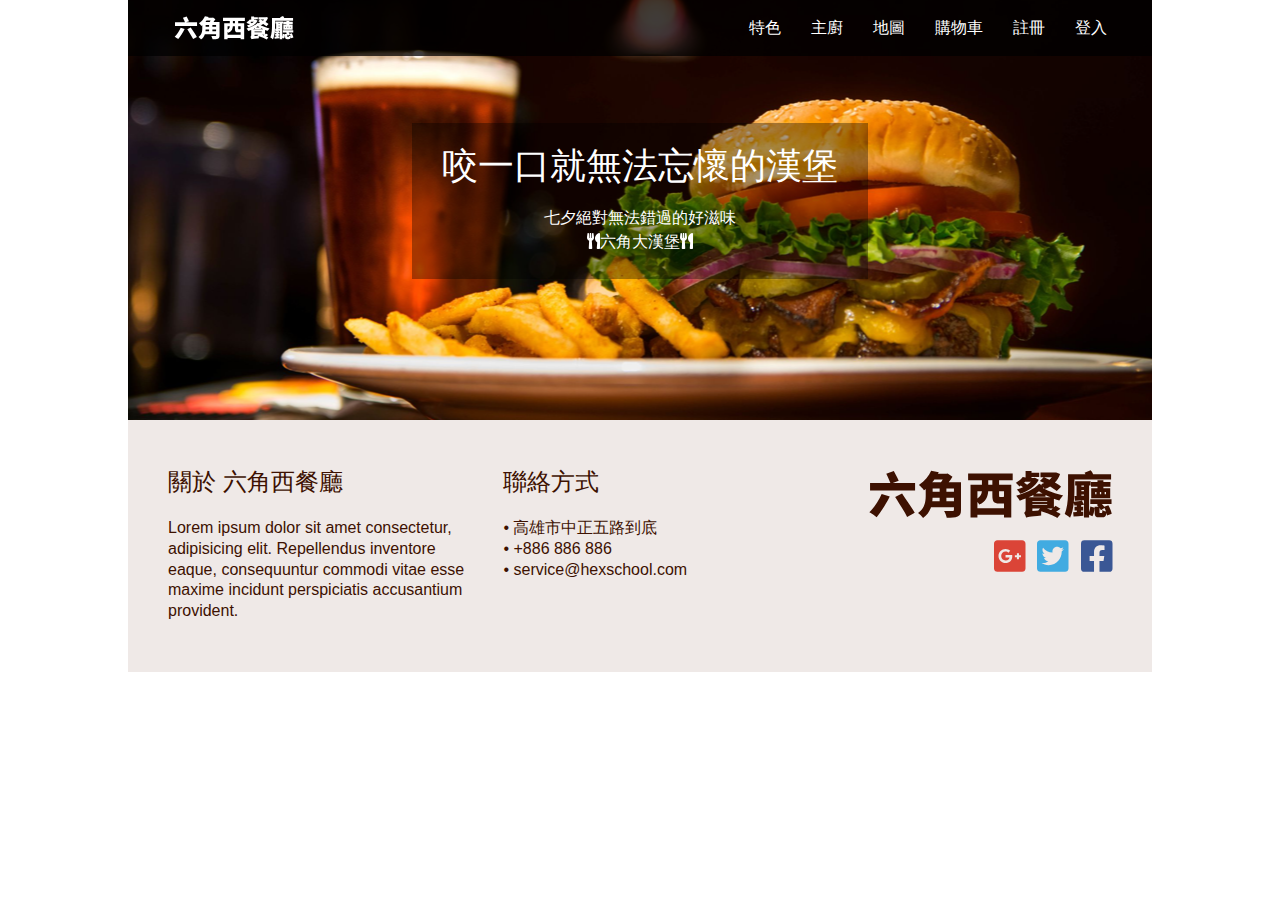
==== cart.html @ 52b11732 "add login.html" ====
<!DOCTYPE html>
<html lang="en">
<head>
    <meta charset="UTF-8">
    <meta http-equiv="X-UA-Compatible" content="IE=edge">
    <meta name="viewport" content="width=device-width, initial-scale=1.0">
    <title>六角西餐廳(RWD work)</title>
    <link rel="stylesheet" href="css/all.css">
    <script src="js/all.min.js"></script>
    <script src="js/jquery-3.1.1.min.js"></script>
    <script src="js/all.js"></script>
</head>
<body>
    <div class="wrap">
        <div class="header">
            <div class="nav">
                <h1 class="logo"><a href="index.html">六角西餐廳</a></h1>
                <ul class="menu">
                    <li><a href="index.html#f">特色</a></li>
                    <li><a href="index.html#c">主廚</a></li>
                    <li><a href="index.html#m">地圖</a></li>
                    <li><a href="#">購物車</a></li>
                    <li><a href="register.html">註冊</a></li>
                    <li><a href="login.html">登入</a></li>
                </ul>
                <a class="hamburger" href="#"><i class="fas fa-bars"></i></a>
                <!-- <i class="fas fa-chevron-down"></i> -->
            </div>
            <div class="contain">
                <div>
                    <h2>咬一口就<br>無法忘懷的漢堡</h2>
                    <p>
                        七夕絕對無法錯過的好滋味<br>
                        <i class="fas fa-utensils"></i>六角大漢堡<i class="fas fa-utensils"></i>
                    </p>
                </div>
            </div>
        </div>

        <div class="footer">
            <div class="info">
                <div>
                    <h3>關於 六角西餐廳</h3>
                    <p>Lorem ipsum dolor sit amet consectetur, adipisicing elit. Repellendus inventore eaque, consequuntur commodi vitae esse maxime incidunt perspiciatis accusantium provident.</p>
                </div>
                <div>
                    <h3>聯絡方式</h3>
                    <p>
                        •	高雄市中正五路到底<br>
                        •	+886 886 886<br>
                        •	service@hexschool.com
                    </p>
                </div>
            </div>
            <div>
                <h2><a href="index.html">六角西餐廳</a></h2>
                <ul class="social">
                    <li class="gplus"><a href="#"><i class="fab fa-google-plus-square"></i></a></li>
                    <li class="twitter"><a href="#"><i class="fab fa-twitter-square"></i></a></li>
                    <li class="facebook"><a href="#"><i class="fab fa-facebook-square"></i></a></li>
                </ul>
            </div>
        </div>
    </div>
</body>
</html>
---- css/all.css ----
/* reset css */
/* http://meyerweb.com/eric/tools/css/reset/ 
   v2.0 | 20110126
   License: none (public domain)
*/

html, body, div, span, applet, object, iframe,
h1, h2, h3, h4, h5, h6, p, blockquote, pre,
a, abbr, acronym, address, big, cite, code,
del, dfn, em, img, ins, kbd, q, s, samp,
small, strike, strong, sub, sup, tt, var,
b, u, i, center,
dl, dt, dd, ol, ul, li,
fieldset, form, label, legend,
table, caption, tbody, tfoot, thead, tr, th, td,
article, aside, canvas, details, embed, 
figure, figcaption, footer, header, hgroup, 
menu, nav, output, ruby, section, summary,
time, mark, audio, video {
	margin: 0;
	padding: 0;
	border: 0;
	font-size: 100%;
	font: inherit;
	vertical-align: baseline;
}
/* HTML5 display-role reset for older browsers */
article, aside, details, figcaption, figure, 
footer, header, hgroup, menu, nav, section {
	display: block;
}
body {
	line-height: 1;
}
ol, ul {
	list-style: none;
}
blockquote, q {
	quotes: none;
}
blockquote:before, blockquote:after,
q:before, q:after {
	content: '';
	content: none;
}
table {
	border-collapse: collapse;
	border-spacing: 0;
}
a{
	text-decoration: none;
}
/* rwd img css，可當作是 CSS Reset 其中一個 */
img{
  max-width: 100%;
  height: auto;
}
/* 全域 border box */
*,*::before,*::after{
  box-sizing: border-box;
}
/* reset css end */


/* common */
.wrap{
    max-width: 1024px;
    margin: 0 auto;
    font-family: Microsoft JhengHei, arial, helvetica, sans-serif;
    font-size: 16px;
    color: #3D1101;;
}
p{
    line-height: 1.3;
}


/* header */
.header{
    height: 420px;
    background: url(../images/header_desktop.png);
    background-position: center center;
    background-repeat: no-repeat;
}
.nav{
    background: rgba(0,0,0,0.75);
    display: flex;
    justify-content: space-between;
    align-items: center;
    padding: 0 30px;
    margin-bottom: 67px;
}

.logo a{
    display: block;
    width: 120px;
    height: 24px;
    margin: 16px;
    background: url(../images/logo_w@svg.svg);
    background-size: contain;
    text-indent: 101%;
    white-space: nowrap;
    overflow: hidden;
}

.menu{
    display: flex;
}
.menu li a{
    display: block;
    color: #FFFFFF;
    padding: 20px 15px;
}
/* 隱藏下拉式選單 */
.hamburger{
    font-size: 24px;
    padding: 0px 20px;
    display: none;
}
@media (max-width:768px){
    .nav{
        padding: 0;
    }
}

@media (max-width:767px) {
    .menu{
        /* 隱藏選單 */
        max-height: 0px;
        overflow: hidden;
        z-index: 100;
        flex-direction: column;
        text-align: right;
        position: absolute;
        top: 54px;
        left: 0;
        right: 0;
        background: #0a0a0a;
        transition: max-height 1s;
    }
    .menu li{
        border-bottom: 1px dashed #FFFFFF;
    }
    .menu li a:hover{
        background-color: rgba(255,0,0,0.3);
    }
    .menu li a:active{
        background-color: rgba(255,0,0,0.8);
    }
    .hamburger{
        display: block;
        color: #FFFFFF;
    }
    .menu-show .menu{
        max-height: 500px;
    }

}
.contain{
    display: flex;
    justify-content: center;
    color: #FFFFFF;
}
.contain>div{
    background: rgba(0,0,0,0.35);
    padding: 20px 30px;
}

.contain h2{
    font-size: 36px;
    margin-bottom: 16px;
    text-align: center;
    line-height: 1.3;
}
.contain h2 br{
    display: none;
}
.contain p{
    text-align: center;
    line-height: 1.5;
    margin-bottom: 5px;
}

@media (max-width: 569px) {
    .header{
        background: url(../images/header_mobile.png);
    }
    .contain>div{
        padding: 20px 6px;
        margin: 0 10px;
    }
}
@media (max-width: 450px) {
    .contain h2 br{
        display: block;
    }
}
@media (max-width: 320px) {
    .header{
        background-position-x: -110px;
        background-repeat: no-repeat;
    }
}


/* main */
html{
    scroll-behavior: smooth;
}

.feature{
    background-color: #efe9e7;
    padding: 50px 0;
}
.feature h3{
    font-size: 20px;
    text-align: center;
    line-height: 1.5;
    margin-bottom: 40px;
}
.feature .hr_l{
    background-color: #979797;
    height: 2px;
    border: none;
    position: relative;
    top: 33px;
    width: 460px;
    margin: 0 auto;
}
.feature .hr_s{
    background-color: #efe9e7;
    height: 2px;
    border: none;
    position: relative;
    top: 31px;
    width: 225px;
    margin: 0 auto;
}

.feature ul{
    display: flex;
    justify-content: center;
}

.feature li{
    display: flex;
    flex-wrap: wrap;
    justify-content: center;
    align-content: flex-start;
    max-width: 25%;
    margin: 0 30px;
}

.feature li img{
    border-radius: 50%;
    margin-bottom: 20px;
}

.feature h4{
    font-size: 18px;
    margin-bottom: 20px;
}

@media (max-width: 767px) {
    .feature h3{
        margin-bottom: 15px;
    }
    .feature hr{
        display: none;
    }
    .feature ul{
        flex-wrap: wrap;
    }
    .feature li{
        max-width: 100%;
        flex-direction: column;
        align-items: center;
        margin: 15px 30px;
    }
    .feature img{
        width: 200px;
        height: 200px;
    };
}

.chef{
    background-color: #3d1101;
    color: #efe9e7;
    display: flex;
    padding: 0 40px;
}
.chef_pic{
    background-image: url(../images/main_chef_brown.png);
    background-repeat: no-repeat;
    background-position: right;
    width: 470px;
    height: 460px;
    margin-right: 25px;
    text-indent: 101%;
    white-space: nowrap;
    overflow: hidden;
}

.chef_intro{
    display: flex;
    flex-wrap: wrap;
    align-content: center;
    width: 380px;
}

.chef h3{
    font-size: 20px;
    margin-bottom: 10px;
}
.chef h4{
    margin-bottom: 20px;
}

@media (max-width:768px) {
    .chef{
        padding: 0 30px 0 10px;
    }
}
@media (max-width: 767px) {
    .chef{
        flex-wrap: wrap;
        justify-content: center;
        padding: 0;
    }
    .chef_pic{
        margin-right: 0;
    }
    .chef_intro{
        width: 100%;
        padding: 30px;
    }
}

.customer{
    background-color: #efe9e7;
    padding: 50px 30px;
}
.customer h3{
    font-size: 24px;
    text-align: center;
    margin-bottom: 40px;
}
.customer ul{
    display: flex;
    justify-content: center;
}
.customer li{
    display: flex;
    align-items: baseline;
    margin: 0 10px;
}

.customer .c1, .customer .c2, .customer .c3{
    background-repeat: no-repeat;
    flex: 0 0;
    flex-basis: 67px;
    line-height: 67px;
    border-radius: 50%;
    text-indent: 101%;
    white-space: nowrap;
    overflow: hidden;
    margin-right: 15px;
}
.c1{
    background-image: url(../images/avatar_1.png);
}
.c2{
    background-image: url(../images/avatar_2.png);
}
.c3{
    background-image: url(../images/avatar_3.png);
}

.customer .c_exp{
    flex-grow: 1;
}
.c_exp p:nth-child(1){
    line-height: 67px;
    font-size: 18px;
}
.c_exp p:nth-child(2){
    margin-bottom: 16px;
}
.c_exp p:nth-child(3){
    text-align: right;
}
@media (max-width:768px){
    .customer{
        padding: 50px 0;
    }
}
@media (max-width: 767px) {
    .customer{
        padding: 50px 0 20px 0;
    }
    .customer ul{
        flex-wrap: wrap;
    }
    .customer li{
        margin-bottom: 30px;
    }
}

.reservation{
    background-color: rgba(250,250,250,0.7);
    padding: 50px 10px;
}
.reservation h3{
    font-size: 24px;
    text-align: center;
    line-height: 1.4;
    margin-bottom: 50px;
}
.reservation>div{
    display: flex;
    justify-content: center;
    font-size: 14px;
}
.map{
    background-image: url(../images/Map.png);
    background-repeat: no-repeat;
    background-position: left;
    flex-basis: 460px;
    /* width: 460px; */
    height: 386px;
    margin-right: 20px;
    text-indent: 101%;
    white-space: nowrap;
    overflow: hidden;
}
.re_info{
    flex-basis: 460px;
    position: relative;
}
.re_info p{
    margin-bottom: 12px;
}
.re_info>input[type="text"], .re_info>input[type="tel"],
.re_info>input[type="email"], .re_info>input[type="number"]{
    width: 100%;
    height: 32px;
    padding-left: 14px;
    margin-bottom: 12px;
}
.y_n{
    display: flex;
    align-items: center;
}
.y_n input[type="radio"]{
    width: 16px;
    height: 16px;
    margin: 0 36px 0 6px;
}
.sum{
    position: absolute;
    bottom: 0;
    right: 0;
    text-align: right;
}
.sum input{
    width: 70px;
    height: 32px;
    color: #FFFFFF;
    border-radius: 3px;
    border: 0px;
    margin-left: 10px;
}
.sum .cancel{
    background: rgba(0,0,0,0.35);
}
.sum .send{
    background: #F56C23;
}
.sum .cancel:active{
    background: rgba(0,0,0,0.7);
}
.sum .send:active{
    background: #d40000;
}
@media (max-width: 767px) {
    .reservation>div{
        flex-wrap: wrap;
    }
    .map{
        margin-right: 0;
        margin-bottom: 30px;
    }
    .re_info{
        height: 400px;
    }
}


/* footer */
.footer{
    display: flex;
    justify-content: space-between;
    background-color: #efe9e7;
    padding: 50px 40px;
}
.info{
    display: flex;
}
.info div{
    max-width: 45%;
    margin-right: 20px;
}
.info h3{
    font-size: 24px;
    margin-bottom: 24px;
}

.footer h2 a{
    display: block;
    background-image: url(../images/logo_l@svg.svg);
    width: 243px;
    height: 48px;
    margin-bottom: 20px;
    text-indent: 101%;
    white-space: nowrap;
    overflow: hidden;
}

.social{
    display: flex;
    justify-content: flex-end;
    font-size: 36px;
}

.social a{
    display: block;
}
.social .gplus a{
    color: #DB4437;
    margin-right: 12px;
}
.social .twitter a{
    color: #41abe1;
    margin-right: 12px;
}
.social .facebook a{
    color: #3a5795;
}

@media (max-width:768px){
    .footer{
        padding: 50px 10px;
    }
}
@media (max-width: 767px) {
    .footer{
        flex-wrap: wrap;
        justify-content: flex-end;
    }
    .info{
        flex-wrap: wrap;
    }
    .info div{
        max-width: 100%;
        margin-right: 0px;
        margin-bottom: 30px;
    }
    .info h3{
        margin-bottom: 16px;
    }
}


.login{
    background-color: #efe9e7;
    padding: 50px 0 10px 0;
    /* margin: 0 auto; */
}
.login>h2{
    background-image: url(../images/logo_l@svg.svg);
    width: 243px;
    height: 48px;
    margin-bottom: 20px;
    text-indent: 101%;
    white-space: nowrap;
    overflow: hidden;
    margin: 0 auto 5px auto;
}
.login>p{
    font-size: 20px;
    font-weight: bold;
    text-align: center;
    margin-bottom: 35px;
}

.login>div{
    width: 300px;
    margin: 0 auto;
    border-top: 3px solid #FF5E45;
    box-shadow: 3px 3px 4px 0px rgba(0,0,0,0.16);
    padding: 15px;
    /* margin-bottom: 10px; */
}
.login h3{
    font-size: 18px;
    font-weight: bold;
    text-align: center;
    /* margin-bottom: 16px; */
}
.login>div>p{
    font-size: 16px;
    line-height: 1.5;
    margin-top: 15px;
}
.login>div>input{
    width: 100%;
    height: 32px;
    padding-left: 10px;
}
.login>div>a{
    display: block;
    font-size: 14px;
    color: #FF5E45;
    margin-bottom: 30px;
    line-height: 1.3;
}
.login_summit{
    display: flex;
    justify-content: space-between;
}
.login_summit input{
    width: 125px;
    height: 32px;
    color: #FFFFFF;
    border-radius: 3px;
    border: 0px;
}
.login_summit .login_cancel{
    background: rgba(0,0,0,0.35);
}
.login_summit .login_send{
    background: #F56C23;
}
.login_summit .login_cancel:active{
    background: rgba(0,0,0,0.7);
}
.login_summit .login_send:active{
    background: #d40000;
}
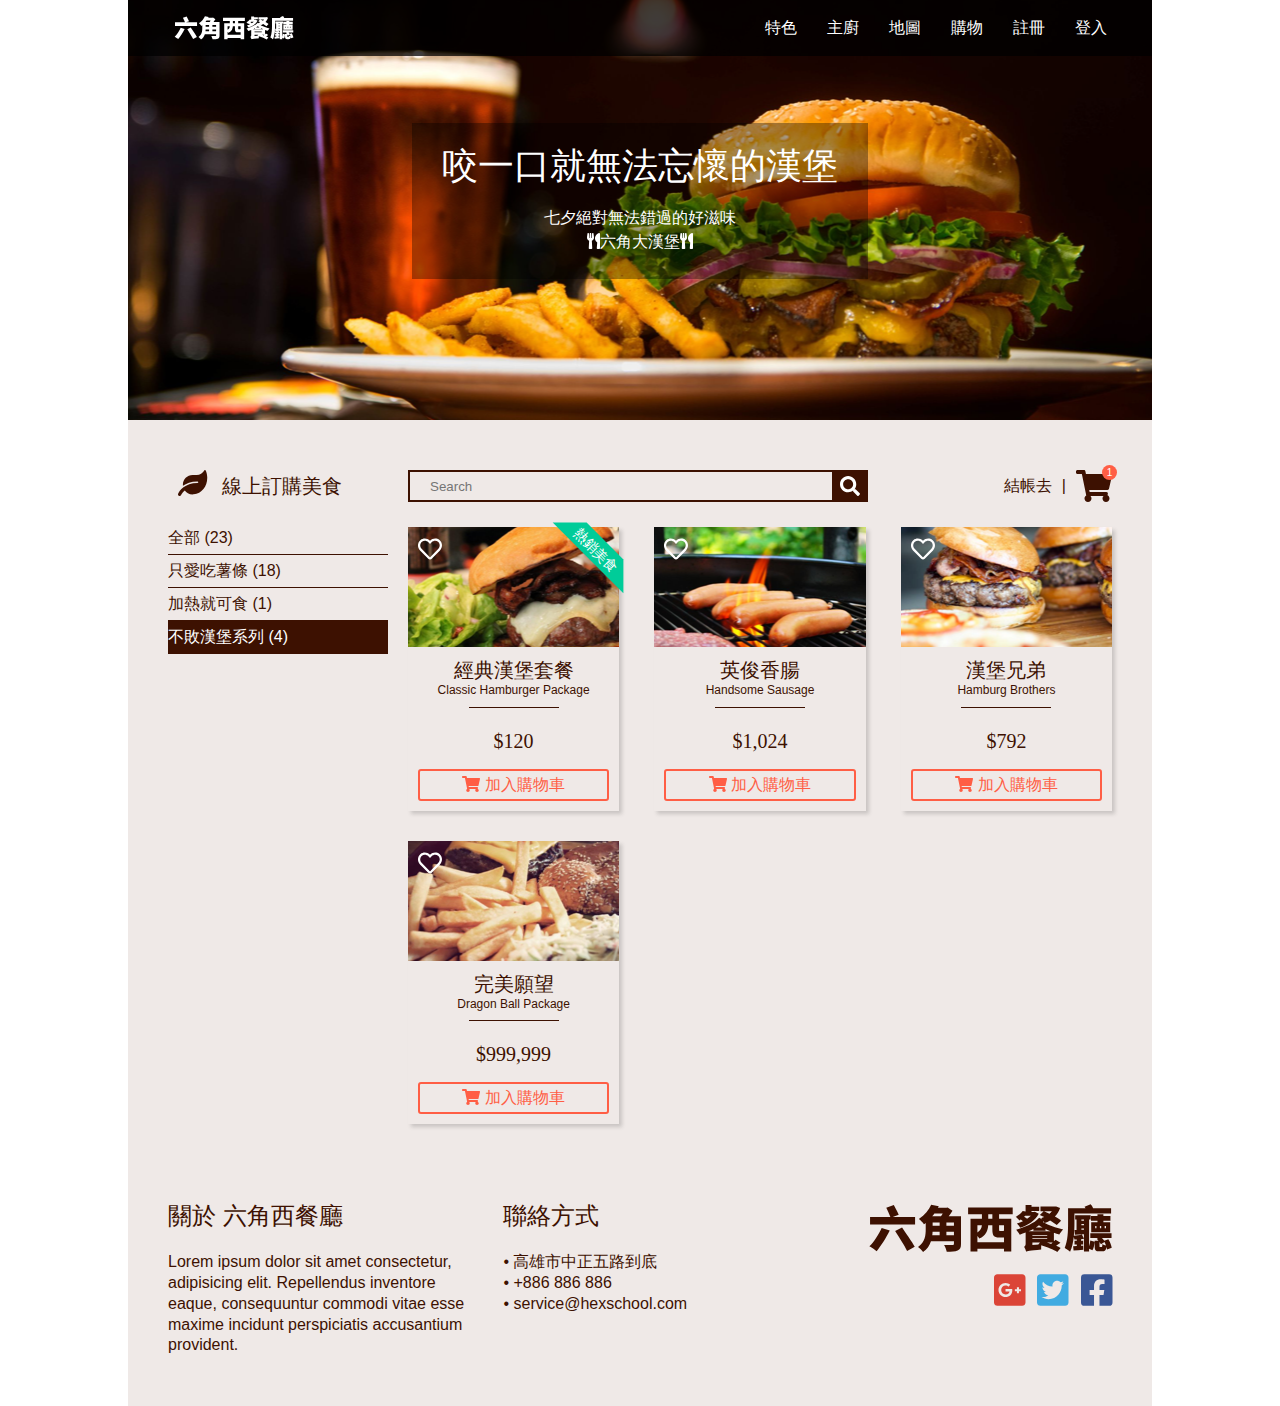
==== commit 731bc6b0: "update all pages" ====
--- a/cart.html
+++ b/cart.html
@@ -19,7 +19,7 @@
                     <li><a href="index.html#f">特色</a></li>
                     <li><a href="index.html#c">主廚</a></li>
                     <li><a href="index.html#m">地圖</a></li>
-                    <li><a href="#">購物車</a></li>
+                    <li><a href="#">購物</a></li>
                     <li><a href="register.html">註冊</a></li>
                     <li><a href="login.html">登入</a></li>
                 </ul>
@@ -36,7 +36,73 @@
                 </div>
             </div>
         </div>
-
+        <div class="cart">
+            <div class="cart-inner-l">
+                <h3><i class="fas fa-leaf"></i>線上訂購美食</h3>
+                <ul>
+                    <li><a href="#">全部 (23)</a></li>
+                    <li><a href="#">只愛吃薯條 (18)</a></li>
+                    <li><a href="#">加熱就可食 (1)</a></li>
+                    <li><a class="clicked" href="#">不敗漢堡系列 (4)</a></li>
+                </ul>
+            </div>
+            <div class="cart-inner-r">
+                <div class="search-checkout-area">
+                    <div class="search">
+                        <input type="text" placeholder="Search">
+                        <span><i class="fas fa-search"></i></span>
+                    </div>
+                    <div class="checkout">
+                        <span>結帳去</span>
+                        <span>|</span>
+                        <span class="fa-layers fa-fw">
+                            <i class="fas fa-shopping-cart fa-2x"></i>
+                            <span class="fa-layers-counter">1</span>
+                        </span>
+                    </div>
+                </div>
+                <div class="items-area">
+                    <ul>
+                        <li class="itemcard hot">
+                            <div class="pic p1">經典漢堡套餐</div>
+                            <h4>經典漢堡套餐</h4>
+                            <h5>Classic Hamburger Package</h5>
+                            <hr>
+                            <p>$120</p>
+                            <a href="#"><i class="fas fa-shopping-cart"></i> 加入購物車</a>
+                            <i class="far fa-heart"></i>
+                        </li>
+                        <li class="itemcard">
+                            <div class="pic p2">英俊香腸</div>
+                            <h4>英俊香腸</h4>
+                            <h5>Handsome Sausage</h5>
+                            <hr>
+                            <p>$1,024</p>
+                            <a href="#"><i class="fas fa-shopping-cart"></i> 加入購物車</a>
+                            <i class="far fa-heart"></i>
+                        </li>
+                        <li class="itemcard">
+                            <div class="pic p3">漢堡兄弟</div>
+                            <h4>漢堡兄弟</h4>
+                            <h5>Hamburg Brothers</h5>
+                            <hr>
+                            <p>$792</p>
+                            <a href="#"><i class="fas fa-shopping-cart"></i> 加入購物車</a>
+                            <i class="far fa-heart"></i>
+                        </li>
+                        <li class="itemcard">
+                            <div class="pic p4">完美願望</div>
+                            <h4>完美願望</h4>
+                            <h5>Dragon Ball Package</h5>
+                            <hr>
+                            <p>$999,999</p>
+                            <a href="#"><i class="fas fa-shopping-cart"></i> 加入購物車</a>
+                            <i class="far fa-heart"></i>
+                        </li>
+                    </ul>
+                </div>
+            </div>
+        </div>
         <div class="footer">
             <div class="info">
                 <div>
--- a/css/all.css
+++ b/css/all.css
@@ -446,6 +446,9 @@
     height: 32px;
     padding-left: 14px;
     margin-bottom: 12px;
+    border: 1px solid #CCCCCC;
+    box-shadow: inset 0px 1px 0px 0px #ECECEC;
+    border-radius: 3px;
 }
 .y_n{
     display: flex;
@@ -580,7 +583,6 @@
     background-image: url(../images/logo_l@svg.svg);
     width: 243px;
     height: 48px;
-    margin-bottom: 20px;
     text-indent: 101%;
     white-space: nowrap;
     overflow: hidden;
@@ -616,6 +618,9 @@
     width: 100%;
     height: 32px;
     padding-left: 10px;
+    border: 1px solid #CCCCCC;
+    box-shadow: inset 0px 1px 0px 0px #ECECEC;
+    border-radius: 3px;
 }
 .login>div>a{
     display: block;
@@ -646,4 +651,358 @@
 }
 .login_summit .login_send:active{
     background: #d40000;
+}
+
+
+.register{
+    background-color: #efe9e7;
+    padding: 50px 0 10px 0;
+    /* margin: 0 auto; */
+}
+.register>h2{
+    background-image: url(../images/logo_l@svg.svg);
+    width: 243px;
+    height: 48px;
+    text-indent: 101%;
+    white-space: nowrap;
+    overflow: hidden;
+    margin: 0 auto 5px auto;
+}
+.register>p{
+    font-size: 20px;
+    font-weight: bold;
+    text-align: center;
+    margin-bottom: 35px;
+}
+.register>div{
+    width: 620px;
+    margin: 0 auto;
+    border-top: 3px solid #FF5E45;
+    box-shadow: 3px 3px 4px 0px rgba(0,0,0,0.16);
+    padding: 15px;
+}
+.register h3{
+    width: 100%;
+    font-size: 18px;
+    font-weight: bold;
+    text-align: center;
+    margin-bottom: 16px;
+}
+.regi_area{
+    display: flex;
+    justify-content: space-between;
+}
+.regi_area>div{
+    width: 285px;
+}
+
+.regi_info>p{
+    font-size: 16px;
+    line-height: 1.5;
+}
+.regi_info>input{
+    width: 100%;
+    height: 32px;
+    padding-left: 10px;
+    border: 1px solid #CCCCCC;
+    box-shadow: inset 0px 1px 0px 0px #ECECEC;
+    border-radius: 3px;
+}
+.regi_info>a{
+    display: block;
+    font-size: 14px;
+    color: #FF5E45;
+    margin-bottom: 30px;
+    line-height: 1.3;
+}
+.regi_info>div{
+    text-align: right;
+}
+.regi_info .regi_send{
+    width: 125px;
+    height: 32px;
+    color: #FFFFFF;
+    border-radius: 3px;
+    border: 0px;
+}
+.regi_info .regi_send{
+    background: #F56C23;
+}
+.regi_info .regi_send:active{
+    background: #d40000;
+}
+@media (max-width:767px) {
+    .register>div{
+        width: 90%;
+    }
+    .regi_area{
+        flex-wrap: wrap;
+    }
+    .regi_area>div{
+        width: 100%;
+    }
+    .regi_info{
+        margin-top: 20px;
+    }
+}
+
+.cart{
+    background-color: #efe9e7;
+    padding: 50px 40px 0 40px;
+    display: flex;
+}
+.cart-inner-l{
+    width: 220px;
+    margin-right: 20px;
+}
+.cart-inner-l h3{
+    font-size: 20px;
+    line-height: 32px;
+    margin-bottom: 20px;
+}
+.cart-inner-l .fa-leaf{
+    font-size: 26px;
+    margin-left: 10px;
+    margin-right: 15px;
+}
+.cart-inner-l li{
+    border-bottom: 1px solid #3D1101;
+    line-height: 32px;
+}
+.cart-inner-l li a{
+    display: block;
+    color: #3D1101;
+}
+.cart-inner-l li a:hover{
+    color: #FFFFFF;
+    background-color: #3D1101;
+}
+.cart-inner-l .clicked{
+    color: #FFFFFF;
+    background-color: #3D1101;
+}
+
+.cart-inner-r{
+    flex-grow: 1;
+}
+.cart-inner-r .search-checkout-area{
+    max-width: 100%;
+    display: flex;
+    justify-content: space-between;
+    align-items: center;
+    margin-bottom: 25px;
+}
+.search-checkout-area .search{
+    position: relative;
+    display: flex;
+    align-items: center;
+}
+.search{
+    width: 460px;
+}
+.search input{
+    width: 100%;
+    height: 32px;
+    border: 2px solid #3D1101;
+    background-color: #efe9e7;
+    padding-left: 20px;
+}
+.search span{
+    position: absolute;
+    right: 0;
+    width: 36px;
+    height: 32px;
+    color: #FFFFFF;
+    background-color: #3D1101;
+    display: flex;
+    justify-content: center;
+    align-items: center;
+}
+.search .fa-search{
+    font-size: 20px;
+}
+
+.checkout{
+    display: flex;
+    align-items: center;
+}
+.checkout>:nth-child(2){
+    margin: 0 10px;
+}
+.checkout .fa-layers{
+    width: 36px;
+    height: 32px;
+}
+.checkout .fa-layers-counter{
+    background-color: #FF5E45;
+    font-size: 2.5em;
+    right: -5px;
+    top: -5px;
+}
+
+.items-area ul{
+    display: flex;
+    flex-wrap: wrap;
+    justify-content: space-between;
+}
+.itemcard{
+    position: relative;
+    width: 30%;
+    box-shadow: 3px 3px 4px 0px rgba(0,0,0,0.16);
+    margin-bottom: 30px;
+}
+.hot::before{
+    border-color: transparent transparent #00CC99 transparent ;
+    border-style: solid solid solid solid;
+    border-width: 24px;
+    content: "";
+    height: 0px;
+    width: 100px;
+    transform: rotate(-315deg);
+    position: absolute;
+    top: -10px;
+    right: -36px;
+}
+.hot::after{
+    position: absolute;
+    content: "熱銷美食";
+    top: 16px;
+    right: -5px;
+    color: #FFFFFF;
+    transform: rotate(-315deg);
+    font-size: 14px;
+}
+
+.itemcard .pic{
+    background-repeat: no-repeat;
+    background-position: center;
+    height: 120px;
+    text-indent: 101%;
+    white-space: nowrap;
+    overflow: hidden;
+    margin: 0 auto 10px auto;
+}
+.itemcard .p1{
+    background-image: url(../images/product_1.png);
+}
+.itemcard .p2{
+    background-image: url(../images/product_2.png);
+}
+.itemcard .p3{
+    background-image: url(../images/product_3.png);
+}
+.itemcard .p4{
+    background-image: url(../images/product_4.png);
+}
+
+.itemcard>h4{
+    font-size: 20px;
+    line-height: 1.3;
+    text-align: center;
+}
+.itemcard>h5{
+    font-size: 12px;
+    line-height: 1.3;
+    text-align: center;
+}
+.itemcard>hr{
+    border: none;
+    background-color: #3D1101;
+    width: 90px;
+    height: 1px;
+    margin-top: 8px;
+    margin-bottom: 20px;
+}
+.itemcard>p{
+    font-family: Roboto-Light;
+    font-size: 20px;
+    text-align: center;
+    margin-bottom: 15px;
+}
+.itemcard>a{
+    color: #FF5E45;
+    text-align: center;
+    line-height: 1.75;
+    display: block;
+    border: 2px solid #FF5E45;
+    border-radius: 3px;
+    margin: 0 10px 10px 10px;
+}
+.itemcard>a:hover{
+    color: #FFFFFF;
+    background-color: #FF5E45;
+}
+
+.itemcard .fa-heart{
+    font-size: 24px;
+    color: #FFFFFF;
+    position: absolute;
+    top: 10px;
+    left: 10px;
+    cursor: pointer;
+    font-weight: bold;
+}
+
+@media (max-width: 1000px) {
+    .cart{
+        flex-direction: column;
+    }
+    .cart-inner-l{
+        width: 100%;
+    }
+    .cart-inner-l ul{
+        display: flex;
+        margin-bottom: 20px;
+    }
+    .cart-inner-l li{
+        flex-grow: 1;
+        text-align: center;
+        margin: 0 20px;
+    }
+}
+@media (max-width:767px) {
+    .cart-inner-l li{
+        margin: 0 5px;
+    }
+    .search{
+        width: 50%;
+    }
+    .itemcard{
+        width: 45%;
+    }
+}
+@media (max-width:568px) {
+    .cart{
+        padding: 50px 10px 0 10px;
+    }
+    .cart-inner-l ul{
+        flex-direction: column;
+    }
+    .cart-inner-l li{
+        text-align: left;
+        margin: 0;
+    }
+    .search-checkout-area{
+        flex-direction: column;
+    }
+    .search{
+        width: 100%;
+        margin-bottom: 20px;
+    }
+    .checkout{
+        width: 100%;
+        justify-content: flex-end;
+    }
+    .items-area ul{
+        justify-content: space-around;
+    }
+    .itemcard{
+        width: 80%;
+    }
+}
+@media (max-width:414px) {
+    .itemcard{
+        width: 100%;
+    }
+    
 }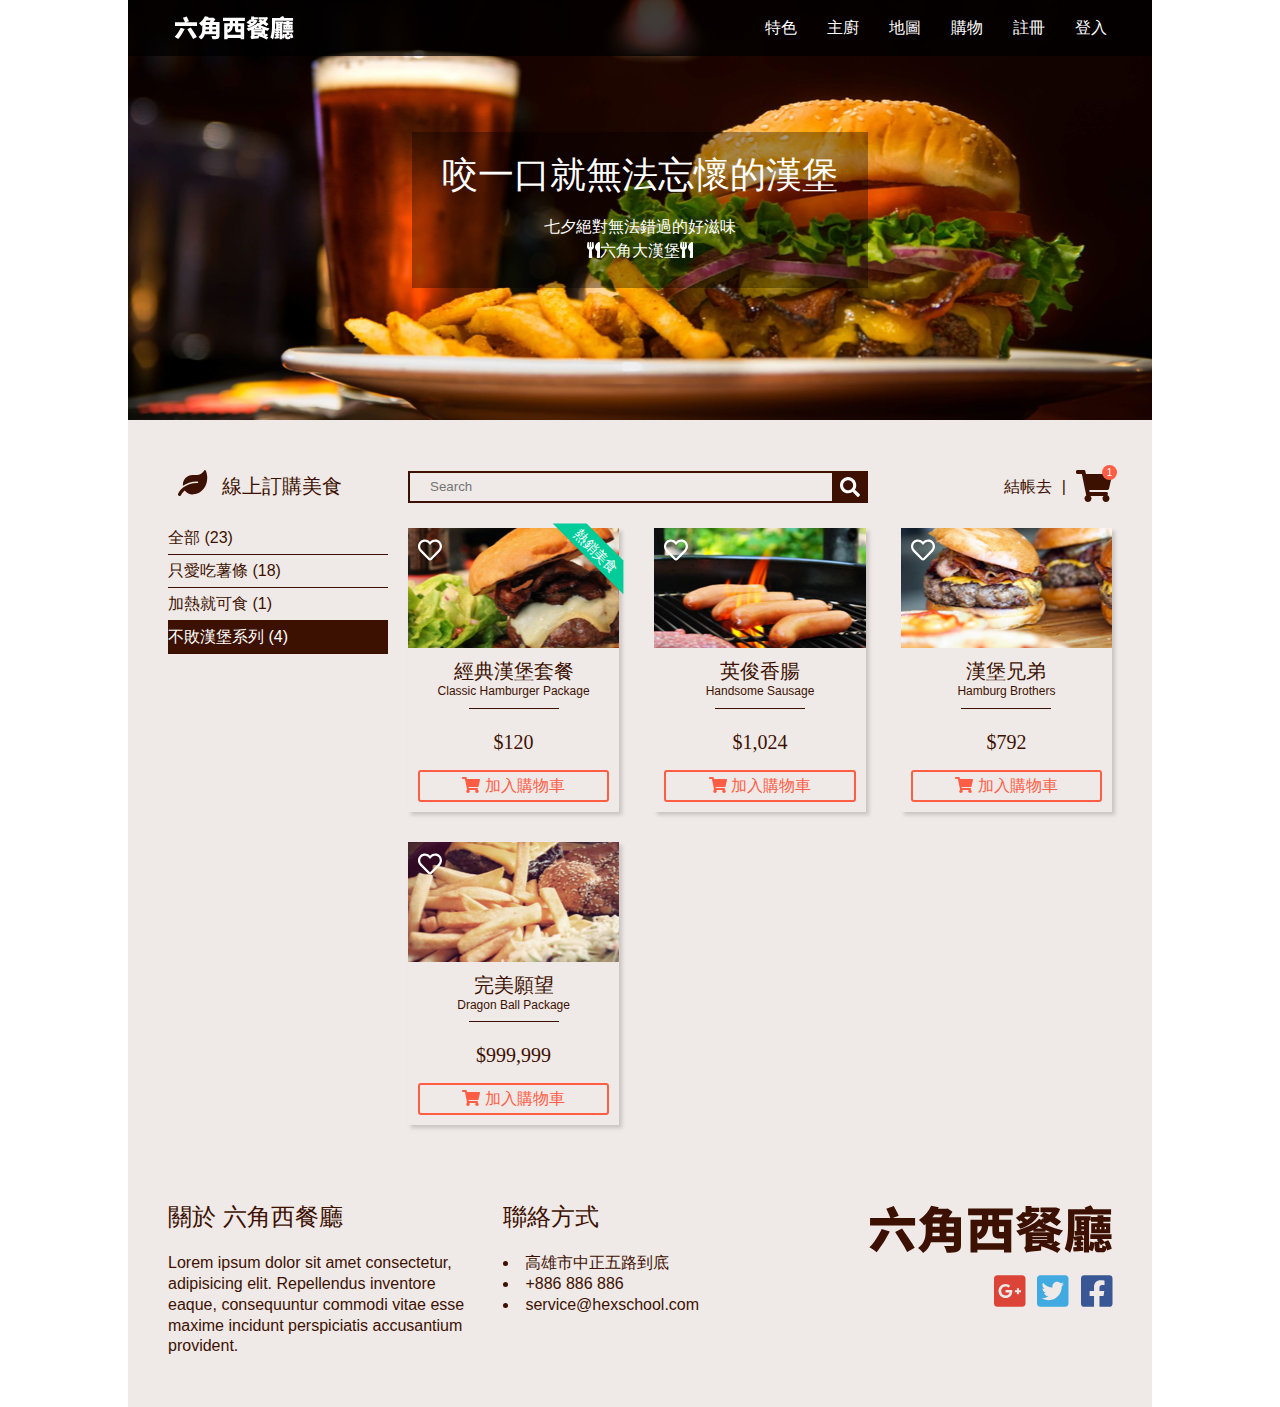
==== commit 2d2b1602: "update" ====
--- a/cart.html
+++ b/cart.html
@@ -4,7 +4,16 @@
     <meta charset="UTF-8">
     <meta http-equiv="X-UA-Compatible" content="IE=edge">
     <meta name="viewport" content="width=device-width, initial-scale=1.0">
+
     <title>六角西餐廳(RWD work)</title>
+    <link rel="shortcut icon" href="images/burger-icon.png">
+    <meta name="description" content="咬一口就無法忘懷的漢堡!!絕對無法錯過的好滋味!!">
+
+    <meta property="og:title" content="六角西餐廳~咬一口就無法忘懷的漢堡!!">
+    <meta property="og:description" content="六角西餐廳~咬一口就無法忘懷的漢堡!!絕對無法錯過的好滋味!!">
+    <meta property="og:type" content="website">
+    <meta property="og:image" content="https://i.imgur.com/MccT5N0.png">
+
     <link rel="stylesheet" href="css/all.css">
     <script src="js/all.min.js"></script>
     <script src="js/jquery-3.1.1.min.js"></script>
@@ -27,7 +36,7 @@
                 <!-- <i class="fas fa-chevron-down"></i> -->
             </div>
             <div class="contain">
-                <div>
+                <div class="contain-mask">
                     <h2>咬一口就<br>無法忘懷的漢堡</h2>
                     <p>
                         七夕絕對無法錯過的好滋味<br>
@@ -50,15 +59,17 @@
                 <div class="search-checkout-area">
                     <div class="search">
                         <input type="text" placeholder="Search">
-                        <span><i class="fas fa-search"></i></span>
+                        <span class="search-mark"><i class="fas fa-search"></i></span>
                     </div>
                     <div class="checkout">
-                        <span>結帳去</span>
+                        <a href="#">結帳去</a>
                         <span>|</span>
-                        <span class="fa-layers fa-fw">
-                            <i class="fas fa-shopping-cart fa-2x"></i>
-                            <span class="fa-layers-counter">1</span>
-                        </span>
+                        <a href="#">
+                            <span class="fa-layers fa-fw">
+                                <i class="fas fa-shopping-cart fa-2x"></i>
+                                <span class="fa-layers-counter">1</span>
+                            </span>
+                        </a>
                     </div>
                 </div>
                 <div class="items-area">
@@ -111,11 +122,11 @@
                 </div>
                 <div>
                     <h3>聯絡方式</h3>
-                    <p>
-                        •	高雄市中正五路到底<br>
-                        •	+886 886 886<br>
-                        •	service@hexschool.com
-                    </p>
+                    <ul>
+                        <li>高雄市中正五路到底</li>
+                        <li>+886 886 886</li>
+                        <li>service@hexschool.com</li>
+                    </ul>
                 </div>
             </div>
             <div>
--- a/css/all.css
+++ b/css/all.css
@@ -77,18 +77,25 @@
 
 /* header */
 .header{
+    position: relative;
+    display: flex;
+    flex-direction: column;
+    justify-content: center;
     height: 420px;
     background: url(../images/header_desktop.png);
     background-position: center center;
     background-repeat: no-repeat;
 }
 .nav{
+    position: absolute;
+    right: 0;
+    left: 0;
+    top: 0;
     background: rgba(0,0,0,0.75);
     display: flex;
     justify-content: space-between;
     align-items: center;
     padding: 0 30px;
-    margin-bottom: 67px;
 }
 
 .logo a{
@@ -110,6 +117,10 @@
     display: block;
     color: #FFFFFF;
     padding: 20px 15px;
+    transition: background-color 0.3s;
+}
+.menu li a:hover{
+    background-color: rgba(255,255,255,0.25);
 }
 /* 隱藏下拉式選單 */
 .hamburger{
@@ -122,7 +133,6 @@
         padding: 0;
     }
 }
-
 @media (max-width:767px) {
     .menu{
         /* 隱藏選單 */
@@ -161,21 +171,21 @@
     justify-content: center;
     color: #FFFFFF;
 }
-.contain>div{
+.contain-mask{
     background: rgba(0,0,0,0.35);
     padding: 20px 30px;
 }
 
-.contain h2{
+.contain-mask h2{
     font-size: 36px;
     margin-bottom: 16px;
     text-align: center;
     line-height: 1.3;
 }
-.contain h2 br{
+.contain-mask h2 br{
     display: none;
 }
-.contain p{
+.contain-mask p{
     text-align: center;
     line-height: 1.5;
     margin-bottom: 5px;
@@ -185,13 +195,13 @@
     .header{
         background: url(../images/header_mobile.png);
     }
-    .contain>div{
+    .contain-mask{
         padding: 20px 6px;
         margin: 0 10px;
     }
 }
 @media (max-width: 450px) {
-    .contain h2 br{
+    .contain-mask h2 br{
         display: block;
     }
 }
@@ -212,7 +222,7 @@
     background-color: #efe9e7;
     padding: 50px 0;
 }
-.feature h3{
+.feature-title{
     font-size: 20px;
     text-align: center;
     line-height: 1.5;
@@ -237,12 +247,12 @@
     margin: 0 auto;
 }
 
-.feature ul{
+.feature-list{
     display: flex;
     justify-content: center;
 }
 
-.feature li{
+.feature-list li{
     display: flex;
     flex-wrap: wrap;
     justify-content: center;
@@ -251,33 +261,33 @@
     margin: 0 30px;
 }
 
-.feature li img{
+.feature-list li img{
     border-radius: 50%;
     margin-bottom: 20px;
 }
 
-.feature h4{
+.feature-list h4{
     font-size: 18px;
     margin-bottom: 20px;
 }
 
 @media (max-width: 767px) {
-    .feature h3{
+    .feature-title{
         margin-bottom: 15px;
     }
     .feature hr{
         display: none;
     }
-    .feature ul{
+    .feature-list{
         flex-wrap: wrap;
     }
-    .feature li{
+    .feature-list li{
         max-width: 100%;
         flex-direction: column;
         align-items: center;
         margin: 15px 30px;
     }
-    .feature img{
+    .feature-list img{
         width: 200px;
         height: 200px;
     };
@@ -289,7 +299,7 @@
     display: flex;
     padding: 0 40px;
 }
-.chef_pic{
+.chef-pic{
     background-image: url(../images/main_chef_brown.png);
     background-repeat: no-repeat;
     background-position: right;
@@ -301,18 +311,18 @@
     overflow: hidden;
 }
 
-.chef_intro{
+.chef-intro{
     display: flex;
     flex-wrap: wrap;
     align-content: center;
     width: 380px;
 }
 
-.chef h3{
+.chef-intro h3{
     font-size: 20px;
     margin-bottom: 10px;
 }
-.chef h4{
+.chef-intro h4{
     margin-bottom: 20px;
 }
 
@@ -327,10 +337,10 @@
         justify-content: center;
         padding: 0;
     }
-    .chef_pic{
+    .chef-pic{
         margin-right: 0;
     }
-    .chef_intro{
+    .chef-intro{
         width: 100%;
         padding: 30px;
     }
@@ -340,22 +350,22 @@
     background-color: #efe9e7;
     padding: 50px 30px;
 }
-.customer h3{
+.customer-title{
     font-size: 24px;
     text-align: center;
     margin-bottom: 40px;
 }
-.customer ul{
+.customer-list{
     display: flex;
     justify-content: center;
 }
-.customer li{
+.customer-list li{
     display: flex;
     align-items: baseline;
     margin: 0 10px;
 }
 
-.customer .c1, .customer .c2, .customer .c3{
+.c1-img, .c2-img, .c3-img{
     background-repeat: no-repeat;
     flex: 0 0;
     flex-basis: 67px;
@@ -366,27 +376,27 @@
     overflow: hidden;
     margin-right: 15px;
 }
-.c1{
+.c1-img{
     background-image: url(../images/avatar_1.png);
 }
-.c2{
+.c2-img{
     background-image: url(../images/avatar_2.png);
 }
-.c3{
+.c3-img{
     background-image: url(../images/avatar_3.png);
 }
 
-.customer .c_exp{
+.customer-exp{
     flex-grow: 1;
 }
-.c_exp p:nth-child(1){
+.customer-exp p:nth-child(1){
     line-height: 67px;
     font-size: 18px;
 }
-.c_exp p:nth-child(2){
+.customer-exp p:nth-child(2){
     margin-bottom: 16px;
 }
-.c_exp p:nth-child(3){
+.customer-exp p:nth-child(3){
     text-align: right;
 }
 @media (max-width:768px){
@@ -398,10 +408,10 @@
     .customer{
         padding: 50px 0 20px 0;
     }
-    .customer ul{
+    .customer-list{
         flex-wrap: wrap;
     }
-    .customer li{
+    .customer-list li{
         margin-bottom: 30px;
     }
 }
@@ -410,18 +420,18 @@
     background-color: rgba(250,250,250,0.7);
     padding: 50px 10px;
 }
-.reservation h3{
+.reservation-title{
     font-size: 24px;
     text-align: center;
     line-height: 1.4;
     margin-bottom: 50px;
 }
-.reservation>div{
+.reservation-area{
     display: flex;
     justify-content: center;
     font-size: 14px;
 }
-.map{
+.reser-map{
     background-image: url(../images/Map.png);
     background-repeat: no-repeat;
     background-position: left;
@@ -433,15 +443,19 @@
     white-space: nowrap;
     overflow: hidden;
 }
-.re_info{
+.reser-info{
+    display: flex;
+    flex-direction: column;
+    justify-content: space-between;
     flex-basis: 460px;
-    position: relative;
-}
-.re_info p{
+    /* position: relative; */
+}
+.reser-info-detail>label{
+    display: block;
     margin-bottom: 12px;
 }
-.re_info>input[type="text"], .re_info>input[type="tel"],
-.re_info>input[type="email"], .re_info>input[type="number"]{
+.reser-info-detail>input[type="text"], .reser-info-detail>input[type="tel"],
+.reser-info-detail>input[type="email"], .reser-info-detail>input[type="number"]{
     width: 100%;
     height: 32px;
     padding-left: 14px;
@@ -450,50 +464,59 @@
     box-shadow: inset 0px 1px 0px 0px #ECECEC;
     border-radius: 3px;
 }
-.y_n{
-    display: flex;
+.veget-y-n{
+    display: flex;
+    flex-wrap: wrap;
     align-items: center;
 }
-.y_n input[type="radio"]{
+.veget-y-n p{
+    width: 100%;
+    margin-bottom: 10px;
+}
+.veget-y-n input[type="radio"]{
     width: 16px;
     height: 16px;
     margin: 0 36px 0 6px;
 }
-.sum{
-    position: absolute;
-    bottom: 0;
-    right: 0;
+.btns{
     text-align: right;
 }
-.sum input{
+.btns input{
     width: 70px;
     height: 32px;
     color: #FFFFFF;
     border-radius: 3px;
     border: 0px;
     margin-left: 10px;
-}
-.sum .cancel{
+    cursor: pointer;
+}
+.btns .btn-cancel{
     background: rgba(0,0,0,0.35);
 }
-.sum .send{
+.btns .btn-submit{
     background: #F56C23;
 }
-.sum .cancel:active{
+.btns .btn-cancel:hover{
     background: rgba(0,0,0,0.7);
 }
-.sum .send:active{
-    background: #d40000;
+.btns .btn-submit:hover{
+    background: #ff0000;
+}
+.btns .btn-cancel:active{
+    background: rgba(0,0,0,1);
+}
+.btns .btn-submit:active{
+    background: #1515d6;
 }
 @media (max-width: 767px) {
-    .reservation>div{
+    .reservation-area{
         flex-wrap: wrap;
     }
-    .map{
+    .reser-map{
         margin-right: 0;
         margin-bottom: 30px;
     }
-    .re_info{
+    .reser-info{
         height: 400px;
     }
 }
@@ -516,6 +539,11 @@
 .info h3{
     font-size: 24px;
     margin-bottom: 24px;
+}
+.info li{
+    list-style-type: disc;
+    list-style-position: inside;
+    line-height: 1.3;
 }
 
 .footer h2 a{
@@ -595,7 +623,7 @@
     margin-bottom: 35px;
 }
 
-.login>div{
+.login-area{
     width: 300px;
     margin: 0 auto;
     border-top: 3px solid #FF5E45;
@@ -603,18 +631,18 @@
     padding: 15px;
     /* margin-bottom: 10px; */
 }
-.login h3{
+.login-area h3{
     font-size: 18px;
     font-weight: bold;
     text-align: center;
     /* margin-bottom: 16px; */
 }
-.login>div>p{
+.login-area>label{
     font-size: 16px;
     line-height: 1.5;
     margin-top: 15px;
 }
-.login>div>input{
+.login-area>input{
     width: 100%;
     height: 32px;
     padding-left: 10px;
@@ -622,35 +650,53 @@
     box-shadow: inset 0px 1px 0px 0px #ECECEC;
     border-radius: 3px;
 }
-.login>div>a{
-    display: block;
+.login-area p{
+    margin-bottom: 30px;
+}
+.login-area a{
+    /* display: block; */
     font-size: 14px;
     color: #FF5E45;
     margin-bottom: 30px;
     line-height: 1.3;
 }
-.login_summit{
+.login-area a:hover{
+    color: #0000ff;
+}
+.login-btns{
     display: flex;
     justify-content: space-between;
 }
-.login_summit input{
+.login-btns input{
     width: 125px;
     height: 32px;
     color: #FFFFFF;
     border-radius: 3px;
     border: 0px;
-}
-.login_summit .login_cancel{
+    cursor: pointer;
+}
+.login-btns .login-cancel{
     background: rgba(0,0,0,0.35);
 }
-.login_summit .login_send{
+.login-btns .login-submit{
     background: #F56C23;
 }
-.login_summit .login_cancel:active{
+.login-btns .login-cancel:hover{
     background: rgba(0,0,0,0.7);
 }
-.login_summit .login_send:active{
-    background: #d40000;
+.login-btns .login-submit:hover{
+    background: #ff0000;
+}
+.login-btns .login-cancel:active{
+    background: rgba(0,0,0,1);
+}
+.login-btns .login-submit:active{
+    background: #0000ff;
+}
+@media (max-width:320px) {
+    .login-area{
+        width: 100%;
+    }
 }
 
 
@@ -688,19 +734,19 @@
     text-align: center;
     margin-bottom: 16px;
 }
-.regi_area{
+.regi-area{
     display: flex;
     justify-content: space-between;
 }
-.regi_area>div{
+.regi-area>div{
     width: 285px;
 }
 
-.regi_info>p{
+.regi-form>label{
     font-size: 16px;
     line-height: 1.5;
 }
-.regi_info>input{
+.regi-form>input{
     width: 100%;
     height: 32px;
     padding-left: 10px;
@@ -708,40 +754,53 @@
     box-shadow: inset 0px 1px 0px 0px #ECECEC;
     border-radius: 3px;
 }
-.regi_info>a{
-    display: block;
+.mb-10{
+    margin-bottom: 10px;
+}
+.mb-15{
+    margin-bottom: 15px;
+}
+.regi-form>p{
+    margin-bottom: 30px;
+}
+.regi-form>p>a{
     font-size: 14px;
     color: #FF5E45;
-    margin-bottom: 30px;
     line-height: 1.3;
 }
-.regi_info>div{
+.regi-form>p>a:hover{
+    color: #0000ff;
+}
+.regi-form>div{
     text-align: right;
 }
-.regi_info .regi_send{
+.regi-submit{
     width: 125px;
     height: 32px;
     color: #FFFFFF;
     border-radius: 3px;
     border: 0px;
 }
-.regi_info .regi_send{
+.regi-submit{
     background: #F56C23;
 }
-.regi_info .regi_send:active{
-    background: #d40000;
+.regi-submit:hover{
+    background: #ff0000;
+}
+.regi-submit:active{
+    background: #0000ff;
 }
 @media (max-width:767px) {
     .register>div{
         width: 90%;
     }
-    .regi_area{
+    .regi-area{
         flex-wrap: wrap;
     }
-    .regi_area>div{
+    .regi-area>div{
         width: 100%;
     }
-    .regi_info{
+    .regi-form{
         margin-top: 20px;
     }
 }
@@ -800,14 +859,19 @@
 .search{
     width: 460px;
 }
-.search input{
+.search>input{
     width: 100%;
     height: 32px;
     border: 2px solid #3D1101;
     background-color: #efe9e7;
     padding-left: 20px;
-}
-.search span{
+    padding-right: 50px;
+}
+.search>input:focus{
+    background-color: #ffffff;
+    outline: none;
+}
+.search-mark{
     position: absolute;
     right: 0;
     width: 36px;
@@ -817,8 +881,12 @@
     display: flex;
     justify-content: center;
     align-items: center;
-}
-.search .fa-search{
+    cursor: pointer;
+}
+.search-mark:hover{
+    background-color: #ff0000;
+}
+.search-mark .fa-search{
     font-size: 20px;
 }
 
@@ -838,6 +906,12 @@
     font-size: 2.5em;
     right: -5px;
     top: -5px;
+}
+.checkout>a{
+    color: #3D1101;
+}
+.checkout>a:hover{
+    color: #FF0000;
 }
 
 .items-area ul{
@@ -993,6 +1067,11 @@
         width: 100%;
         justify-content: flex-end;
     }
+    .itemcard{
+        width: 48%;
+    }
+}
+@media (max-width:414px) {
     .items-area ul{
         justify-content: space-around;
     }
@@ -1000,9 +1079,8 @@
         width: 80%;
     }
 }
-@media (max-width:414px) {
+@media (max-width:320px) {
     .itemcard{
         width: 100%;
     }
-    
 }